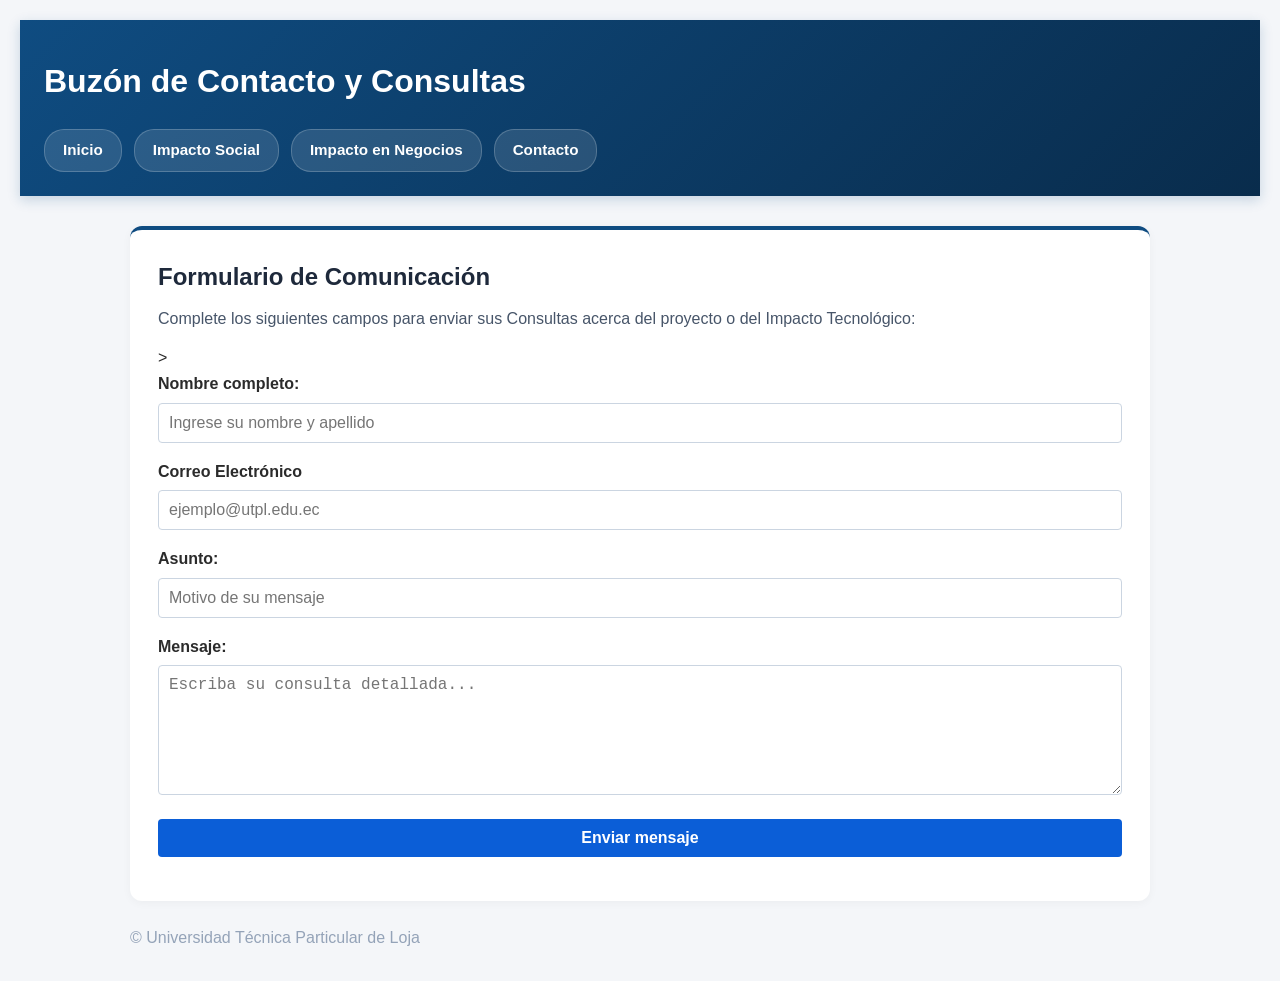
==== pages/contacto.html @ 0790ded5 "feat: estructura inicial con páginas semánticas HTML5" ====
<!DOCTYPE html>
<html lang="es">
    <head>
        <meta charset="UTF-8">
        <meta name="viewport" content="width=device-width", initial-scale="1.0">
        <title>Contacto | Tecnologías Web</title>
        <link rel="stylesheet" href="../css/styles.css">
    </head>
    <body>

        <header>
            <h1>Buzón de Contacto y Consultas</h1>
            <nav aria-label="Menú principal">
                <ul>
                    <li><a href="../index.html">Inicio</a></li>
                    <li><a href="sociedad.html">Impacto Social</a></li>
                    <li><a href="negocios.html">Impacto en Negocios</a></li>
                    <li><a href="contacto.html">Contacto</a></li>
                </ul>
            </nav>
        </header>

        <main>
            <section>
                <h2>Formulario de Comunicación</h2>
                <p>Complete los siguientes campos para enviar sus Consultas acerca del proyecto o del Impacto Tecnológico:</p>

            <!------------Requisitos: form, label, input, textarea, button -->>
            <form action="#" method="post">
                <div class="campo">
                    <label for="nombre">Nombre completo:</label>
                    <input type="text" id="nombre" name="nombre" placeholder="Ingrese su nombre y apellido" required minlength="3">
                </div>

                <div class="campo">
                    <label for="correo">Correo Electrónico</label>
                    <input type="email" id="correo" name="correo" placeholder="ejemplo@utpl.edu.ec" required>
                </div>

                <div class="campo">
                    <label for="asunto">Asunto:</label>
                    <input type="text" id="asunto" name="asunto" placeholder="Motivo de su mensaje" required>
                </div>

                <div class="campo">
                    <label for="mensaje">Mensaje:</label>
                    <textarea id="mensaje" name="mensaje" rows="6" placeholder="Escriba su consulta detallada..." required></textarea>
                </div>

                <div class="campo">
                    <button type="submit">Enviar mensaje</button>
                </div>
            </form>
            </section>
        </main>

        <footer>
            <p>&copy; Universidad Técnica Particular de Loja</p>
        </footer>

    </body>
</html>
---- css/styles.css ----
:root {
    --primary:#0f4c81;
    --primary-light:#1e6bb8;
    --accent: #00a896;
    --bg-body: #eef2f6;
    --bg-card: #ffffff;
    --text-main: #1e293b;
    --text-muted: #475569;
    --border-color: #cbd5e1;
}

* {
    box-sizing: border-box;
    margin: 0;
    padding: 0;
}

body {
    font-family: -apple-system, BlinkMacSystemFont, ¨Segoe UI¨, Roboto, ¨Helvetica Neue¨, Arial, sans-serif;
    line-height: 1.6;
    background-color: #f4f6f9;
    color: #2b2b2b;
    padding: 20px;
}

/* Encabezado */

header {
    background: linear-gradient(135deg, var(--primary) 0%, #092c4c 100%);
    color: #ffffff;
    padding: 36px 24px 24px 24px;
    margin-bottom: 30px;
    box-shadow: 0 4px 12px rgba(15, 76, 129, 0.2);
}

.header-container, main, footer {
    max-width: 1020px;
    margin: 0 auto;
}

header h1 {
    color: #ffffff;
    font-size: 2rem;
    margin-bottom: 6px;
}

header p {
    color: #cbd5e1;
    font-size: 1.05rem;
}

/* Menú de navegación */

nav ul {
    list-style: none;
    display: flex;
    flex-wrap: wrap;
    gap: 12px;
    margin-top: 22px;
}

nav a {
    display: inline-block;
    text-decoration: none;
    color: #ffffff;
    background-color: rgba(255, 255, 255, 0.12);
    padding: 8px 18px;
    border-radius: 20px;
    font-weight: 600;
    font-size: 0.95rem;
    transition: all 0.25s ease;
    border: 1px solid rgba(255, 255, 255, 0.2);
}

nav a:hover, nav a.active {
    background-color: var(--accent);
    border-color: var(--accent);
    transform: translateY(-2px);
    box-shadow: 0 4px 8px rgba(0, 0, 0, 0.15);
}

/* Tarjetas de contenido */

section, aside {
    background: var(--bg-card);
    padding: 28px;
    margin-bottom: 24px;
    border-radius: 12px;
    box-shadow: 0 2px 10px rgba(0, 0, 0, 0.04);
    border-top: 4px solid var(--primary);
}

aside {
    border-top-color: var(--accent);
    background: linear-gradient(to, right, #ffffff, #f8fafc);
}
h1, h2, h3 {
    color: #1e293b;
    margin-bottom: 10px;
}

p {
    margin-bottom: 14px;
    color: var(--text-muted);
}

/* Multimedia */

figure {
    margin: 20px 0;
    text-align: center;
}

figure img {
    max-width: 100%;
    height: auto;
    border-radius: 8px;
    border: 1px solid #cbd5e1;
}

figcaption {
    font-size: 0.88rem;
    color: #64748b;
    margin-top: 8px;
    font-style: italic;
}

table {
    width: 100%;
    border-collapse: collapse;
    margin: 15px 0;
}

caption {
    font-weight: 600;
    margin-bottom: 8px;
    text-align: left;
}

th, td {
    border: 1px solid #cbd5e1;
    padding: 10px 14px;
    text-align: left;
}

th {
    background-color: #f1f5f9;
    font-weight: 600;
}

.campo {
    margin-bottom: 16px;
}

label {
    display: block;
    margin-bottom: 6px;
    font-weight: 600;
}

input, textarea, button {
    width: 100%;
    padding: 10px;
    border: 1px solid #cbd5e1;
    border-radius: 4px;
    font-size: 1rem;
}

button {
    background-color: #0b5ed7;
    color: #ffffff;
    font-weight: 600;
    cursor: pointer;
    border: none;
    transition: background 0.2s ease;
}

button:hover {
    background-color: #0948a3;
}

.video-container {
    position: relative;
    padding-bottom: 56.25%;
    height: 0;
    overflow: hidden;
    border-radius: 8px;
    margin-top: 12px;
}

.video-container iframe {
    position: absolute;
    top: 0;
    left: 0;
    width: 100%;
    height: 100%;
    border: 0;
}

/* Pie de página */
footer p {
    color: #94a3b8;
    margin-bottom: 4px;
}
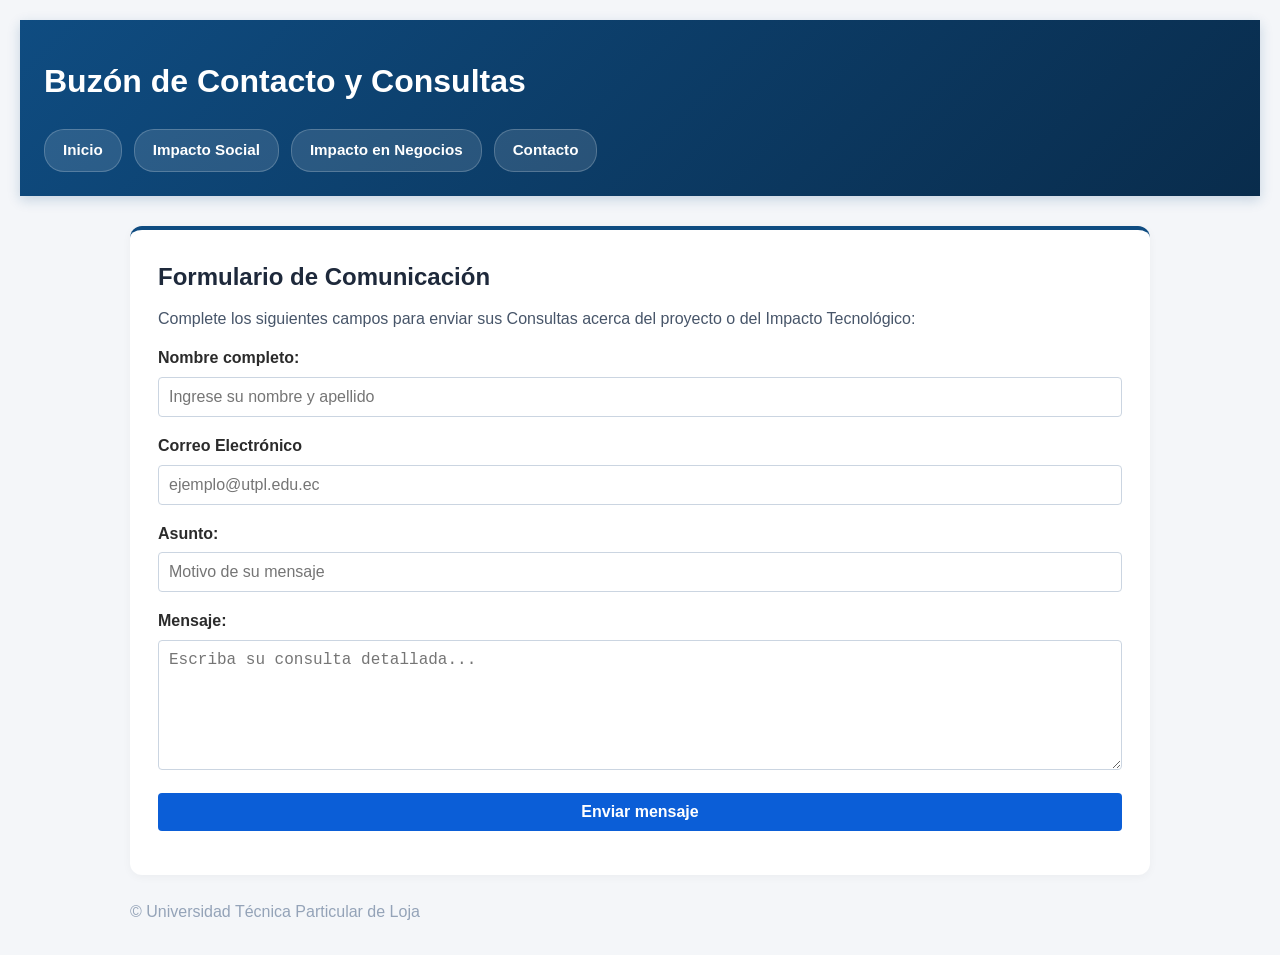
==== commit eabdf7e3: "feat: sitio web HTML5 semántico completo y validado por W3C" ====
--- a/pages/contacto.html
+++ b/pages/contacto.html
@@ -2,7 +2,7 @@
 <html lang="es">
     <head>
         <meta charset="UTF-8">
-        <meta name="viewport" content="width=device-width", initial-scale="1.0">
+        <meta name="viewport" content="width=device-width, initial-scale=1.0">
         <title>Contacto | Tecnologías Web</title>
         <link rel="stylesheet" href="../css/styles.css">
     </head>
@@ -25,7 +25,7 @@
                 <h2>Formulario de Comunicación</h2>
                 <p>Complete los siguientes campos para enviar sus Consultas acerca del proyecto o del Impacto Tecnológico:</p>
 
-            <!------------Requisitos: form, label, input, textarea, button -->>
+            <!-- Requisitos: form, label, input, textarea, button -->
             <form action="#" method="post">
                 <div class="campo">
                     <label for="nombre">Nombre completo:</label>
